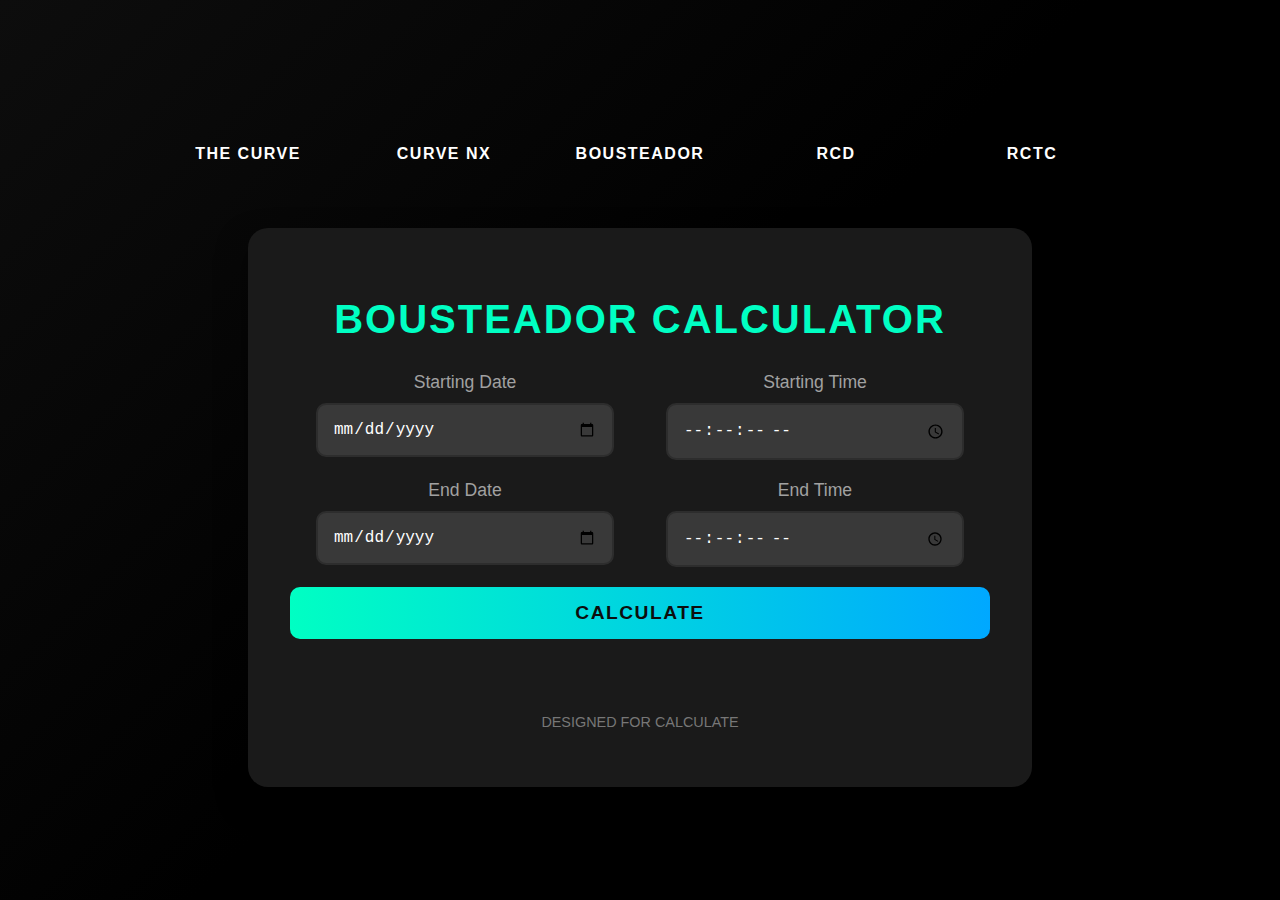
==== security.html @ 14ae8810 "Update security.html" ====
<!DOCTYPE html>
<html lang="en">
<head>
  <meta charset="UTF-8">
  <meta name="viewport" content="width=device-width, initial-scale=1.0">
  <title>Bousteador Rate Calculator</title>
  <style>
    /* Universal Styles */
/* Universal Styles */
body {
  font-family: 'Roboto', sans-serif;
  margin: 0;
  padding: 0;
  background: linear-gradient(135deg, #0d0d0d, #000000, #000000); /* 3-color gradient */
  color: #ffffff; /* light mint green for text */
  display: flex;
  justify-content: center;
  align-items: center;
  min-height: 100vh;
  overflow-x: hidden;
  flex-direction: column; /* Ensures content is stacked vertically */
}

/* Top Buttons */
.top-buttons {
  display: flex;
  justify-content: center;
  width: 100%;
  margin-bottom: 20px;
  position: relative;
  top: 0;
  flex-wrap: wrap; /* Ensures buttons wrap on smaller screens */
  padding: 10px;
}

.top-btn {
  padding: 12px 20px;
  font-size: 1rem; /* Adjust font size for mobile */
  font-weight: bold;
  width: 180px; /* Adjust width for mobile */
  margin: 8px;
  color: #ffffff;
  background: #00000000;
  border: 2px solid #00000000;
  border-radius: 10px;
  cursor: pointer;
  transition: all 0.3s ease;
}

.top-btn:hover {
  background: #0365ba00;
  text-decoration: underline;
  text-decoration-color: black;
  text-underline-offset: 30px;
}

 /* Main Container */
 .container {
  width: 700px;
  padding: 40px;
  background: #1a1a1a; /* slightly lighter grey container */
  border-radius: 20px;
  border: 2px solid #1db95400; /* green border */
  box-shadow: 0 15px 30px rgba(0, 0, 0, 0.5); /* green glow shadow */
  display: flex;
  flex-direction: column;
  align-items: center;
  text-align: center;
  margin-top: 1%; /* Adjust for top button space */
}

/* Heading */
h1 {
  font-size: 2.5rem;
  color: #00ffc3; /* green for freshness */
  font-weight: 700;
  margin-bottom: 30px;
  text-transform: uppercase;
  letter-spacing: 2px;
}

/* Form Layout */
.form-row {
  display: flex;
  justify-content: space-between;
  width: 100%;
  margin-bottom: 20px;
}

.form-group {
  flex: 1;
  margin: 0 10px;
}

label {
  font-size: 1.1rem;
  color: #a1a1a1; /* soft light green */
  display: block;
  margin-bottom: 10px;
}

input {
  width: 80%;
  padding: 15px;
  font-size: 1rem;
  border: 2px solid #2d2d2d; /* green border */
  border-radius: 10px;
  background: #393939; /* dark background for inputs */
  color: #fff;
  transition: all 0.3s ease;
}

input:focus {
  outline: none;
  border-color: #00ffc3; /* blue focus border */
  box-shadow: 0 0 10px rgba(0, 255, 195, 0.5); /* blue glow */
}

button {
  width: 100%;
  padding: 15px;
  font-size: 1.2rem;
  font-weight: bold;
  color: #0d0d0d;
  background: linear-gradient(90deg, #00ffc3, #00a8ff); /* green to blue gradient */
  border: none;
  border-radius: 10px;
  cursor: pointer;
  text-transform: uppercase;
  letter-spacing: 1.5px;
  transition: all 0.3s ease;
}

button:hover {
  background: linear-gradient(90deg, #00a8ff, #00ffc3); /* swapped gradient */
  transform: scale(1.03);
}

/* Output Section */
.output-section {
  margin-top: 30px;
  width: 100%;
  text-align: left;
}

.output, .output2 {
  font-size: 1.5rem;
  font-weight: bold;
  color: #00ffc3;
  margin: 15px 0;
  text-align: center;
  text-transform: uppercase;
}

.footer {
  margin-top: 30px;
  font-size: 0.9rem;
  color: #777;
  text-transform: uppercase;
}

/* Responsiveness */
@media (max-width: 768px) {
  .container {
    padding: 20px;
    width: 90%; /* Adjust for mobile */
  }

  h1 {
    font-size: 1.8rem; /* Adjust heading size */
  }

  .form-row {
    flex-direction: column; /* Stack form fields */
  }

  .form-group {
    margin: 0 0 20px 0; /* Adjust spacing */
  }

  input, button {
    font-size: 1rem;
    padding: 12px;
  }

  .output, .output2 {
    font-size: 1.2rem;
    margin: 10px 0;
  }

  .top-buttons {
    position: relative; /* Reset any fixed positioning */
    margin-top: 20px; /* Move buttons down */
  }

  .top-btn {
    width: 100%; /* Full width buttons */
    font-size: 1rem;
  }
}

  </style>
  
  <body>
    <!-- Top Buttons Section outside the container -->
    <div class="top-buttons">
      <button class="top-btn" onclick="window.location.href='https://khaikarak7.github.io/TheCurveCalculator/html'">The Curve</button>
      <button class="top-btn" onclick="window.location.href='https://khaikarak7.github.io/CurveNx/Curvenx'">Curve Nx</button>
      <button class="top-btn" onclick="window.location.href='https://khaikarak7.github.io/BousteadorRateCalculator/security.html'">Bousteador</button>
      <button class="top-btn" onclick="window.location.href='https://khaikarak7.github.io/BousteadorRateCalculator/security.html'">RCD</button>
      <button class="top-btn" onclick="window.location.href='https://khaikarak7.github.io/RCTCcalculator/RCTC'">RCTC</button>


    </div>
  
    <div class="container">
      <h1>Bousteador Calculator</h1>
  
      <!-- Form Row: Starting Date/Time -->
      <div class="form-row">
        <div class="form-group">
          <label for="start-date">Starting Date</label>
          <input type="date" id="start-date">
        </div>
        <div class="form-group">
          <label for="start-time">Starting Time</label>
          <input type="time" id="start-time" step="1">
        </div>
      </div>
  
      <!-- Form Row: Ending Date/Time -->
      <div class="form-row">
        <div class="form-group">
          <label for="end-date">End Date</label>
          <input type="date" id="end-date">
        </div>
        <div class="form-group">
          <label for="end-time">End Time</label>
          <input type="time" id="end-time" step="1">
        </div>
      </div>
  
      <!-- Calculate Button -->
      <button id="calculate-btn">Calculate</button>
  
      <!-- Output Section -->
      <div class="output-section">
        <div class="output2" id="duration"><span id="duration-value"></span></div>
        <div class="output" id="total-price"> <span id="total-price-value"></span></div>
        <div class="output" id="total-count"> <span id="total-count-value"></span></div>
      </div>
  
      <p class="footer">Designed for Calculate</p>
    </div>
  

  
    <script>
      
     document.getElementById("calculate-btn").addEventListener("click", () => {
    calculateDuration();
    calculateParkingFee();
  });
  
  // Fungsi untuk mengira durasi
  function calculateDuration() {
    const startDate = document.getElementById("start-date").value;
    const startTime = document.getElementById("start-time").value;
    const endDate = document.getElementById("end-date").value;
    const endTime = document.getElementById("end-time").value;
  
    if (!startDate || !startTime || !endDate || !endTime) {
      alert("Harap isi semua tarikh dan waktu dengan betul!");
      return;
    }
  
    const startDateTime = new Date(`${startDate}T${startTime}`);
    const endDateTime = new Date(`${endDate}T${endTime}`);
  
    if (endDateTime <= startDateTime) {
      alert("Waktu tamat mesti selepas waktu mula!");
      return;
    }
  
    const durationMillis = endDateTime - startDateTime;
    const hours = Math.floor(durationMillis / (1000 * 60 * 60));
    const minutes = Math.floor((durationMillis % (1000 * 60 * 60)) / (1000 * 60));
    const seconds = Math.floor((durationMillis % (1000 * 60)) / 1000);
  
    document.getElementById("duration").textContent = `${hours} jam ${minutes} minit ${seconds} saat`;
  }
  
  // Fungsi untuk mengira yuran parkir
  function calculateParkingFee() {
    const startDate = document.getElementById("start-date").value;
    const startTime = document.getElementById("start-time").value;
    const endDate = document.getElementById("end-date").value;
    const endTime = document.getElementById("end-time").value;
  
    if (!startDate || !startTime || !endDate || !endTime) {
      alert("Harap isi semua tarikh dan waktu dengan betul!");
      return;
    }
  
    const startDateTime = new Date(`${startDate}T${startTime}`);
    const endDateTime = new Date(`${endDate}T${endTime}`);
  
    if (endDateTime <= startDateTime) {
      alert("Waktu tamat mesti selepas waktu mula!");
      return;
    }
  
    const durationMillis = endDateTime - startDateTime;
    const gracePeriodMillis = 15 * 60 * 1000; // 15 minit dalam milisaat
  
    // Jika dalam masa Grace Period, yuran adalah percuma
    if (durationMillis <= gracePeriodMillis) {
      document.getElementById("total-price").textContent = "Jumlah Harga: RM0.00 (15 minit pertama percuma)";
      return;
    }
  
    let totalPrice = 0;
    let currentDate = new Date(startDateTime);
  
    while (currentDate < endDateTime) {
      const nextMidnight = new Date(
        currentDate.getFullYear(),
        currentDate.getMonth(),
        currentDate.getDate() + 1,
        0,
        0,
        0
      );
      const segmentEndTime = nextMidnight > endDateTime ? endDateTime : nextMidnight;
      const segmentHours = Math.ceil((segmentEndTime - currentDate) / (1000 * 60 * 60));
  
      const currentDay = currentDate.toLocaleString("en-US", { weekday: "long" }).toUpperCase();
  
      if (["SATURDAY", "SUNDAY"].includes(currentDay)) {
        totalPrice += 3; // RM3 untuk maksimum sehari
      } else {
        const segmentPrice = calculateWeekdayRate(segmentHours);
        totalPrice += Math.min(segmentPrice, 32); // Maksimum RM32 sehari
      }
  
      currentDate = nextMidnight;
    }
  
    document.getElementById("total-price").textContent = `Jumlah Harga: RM${totalPrice.toFixed(2)}`;
  }
  
  // Fungsi pembantu untuk tarif hari kerja
  function calculateWeekdayRate(hours) {
    let price = 0;
    if (hours >= 1) {
      price += 3; // RM3 untuk jam pertama
      if (hours > 1 && hours <= 7) {
        price += (hours - 1) * 2;
      } else if (hours > 7) {
        price += 6 * 2; // RM12 untuk jam 2 hingga 7
        price += (hours - 7); // RM1 untuk jam selepas 7
      }
    }
    return price;
  }
  
  function redirectAndClose(url) {
        window.open(url, '_self'); // Navigate in same tab
        window.close(); // Try to close the current tab (may not work due to browser restrictions)
      }
  
      
    </script>
  </body>
  </html>
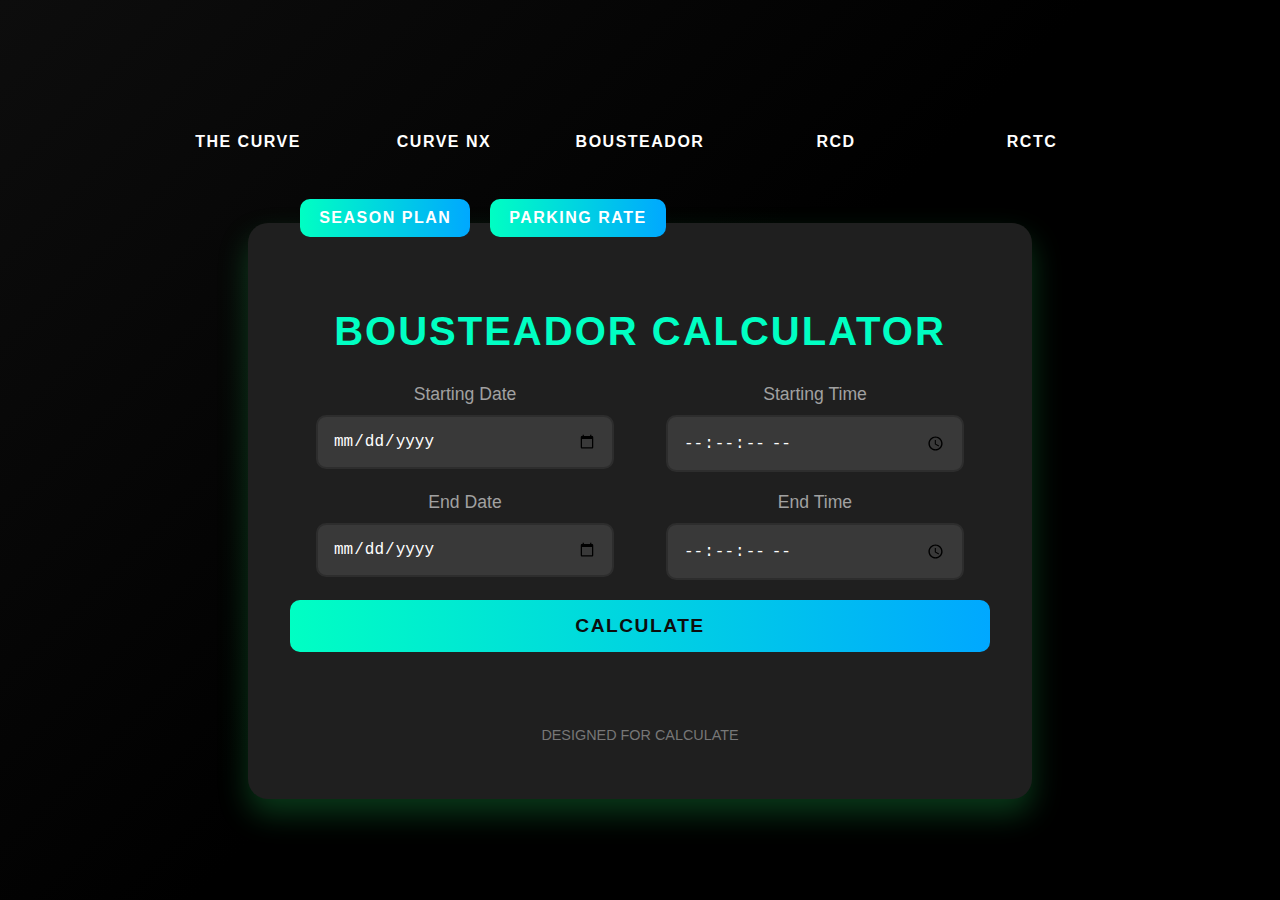
==== commit 603501bf: "Update security.html" ====
--- a/security.html
+++ b/security.html
@@ -20,7 +20,108 @@
   overflow-x: hidden;
   flex-direction: column; /* Ensures content is stacked vertically */
 }
-
+/* Popup Style */
+.popup-modal {
+  display: none;
+  position: fixed;
+  z-index: 1;
+  left: 0;
+  top: 0;
+  width: 100%;
+  height: 100%;
+  background-color: rgba(0, 0, 0, 0.708);
+  overflow-x: auto;
+  z-index: 9999;
+  justify-content: center;      /* Center secara horizontal */
+  align-items: center;          /* Center secara vertikal */
+  
+  
+}
+
+.popup-content {
+  background-color: #1E3A8A;
+  margin: 5% auto;
+  padding: 10px;
+  padding-left: 3%;
+  padding-right: 34px;
+  border-radius: 20px;
+  width: 80%;
+  max-width: 700px;
+  position: fixed;
+  left: 50%;
+  top: 50%;
+  transform: translate(-50%, -50%);
+  max-height: 80vh;
+  overflow: auto; /* Boleh scroll jika kandungan lebih tinggi */
+  display: flex;
+  justify-content: center;
+  align-items: center;
+  height: 100vh; /* Pastikan tinggi penuh */
+}
+
+/* Hide scrollbar but still allow scrolling */
+.popup-content::-webkit-scrollbar {
+  display: none; /* Hide scrollbar */
+}
+
+.popup-content {
+  -ms-overflow-style: none;  /* Internet Explorer 10+ */
+  scrollbar-width: none;      /* Firefox */
+}
+
+
+.popup-content img {
+
+  width: 55vw;
+  height: auto;
+  object-fit: cover;
+  border-radius: 15px;
+  display: block;
+  margin-top: 450px;
+  
+
+}
+
+@media only screen and (max-width: 768px) {
+  .popup-content {
+    position: fixed;
+    top: 50%;
+    left: 50%;
+    transform: translate(-50%, -50%);
+    display: flex;
+    justify-content: center;
+    align-items: center;
+    background: none;
+    padding: 0;
+    margin: 0;
+    width: 100vw;
+    height: 100vh;
+    border-radius: 0;
+    z-index: 999; /* optional, kalau perlu naikkan atas */
+  }
+
+  .popup-content img {
+    width: 92vw;
+    height: 92vh;
+    object-fit: contain;
+    margin-top: 50px;
+  }
+
+  .close-btn {
+    position: absolute;
+    top: -10px !important;
+    right: 50px !important;
+    background: rgba(0, 0, 0, 0);
+    color: white;
+    font-size: 24px;
+    border: none;
+    border-radius: 50%;
+    width: 40px;
+    height: 40px;
+    cursor: pointer;
+    z-index: 9999;
+  }
+}
 /* Top Buttons */
 .top-buttons {
   display: flex;
@@ -54,19 +155,80 @@
   text-underline-offset: 30px;
 }
 
+.side-buttons {
+  position: relative;
+  top: -80px; /* Jarak dari atas */
+  left: -340px; /* Jarak dari kiri */
+  display: inline-block;
+  
+}
+
+.side-btn,
+.side-btn2 {
+  position: absolute;
+  font-size: 16px; /* contoh saiz font, boleh ubah */
+  font-weight: bold;
+  background-color: #000;
+  color: #fff;
+  border: none;
+  border-radius: 10px;
+  padding: 0.65em 1.2em; /* ✅ ikut saiz font dengan sempurna */
+  white-space: nowrap;
+  cursor: pointer;
+  transition: 0.3s;
+  width: auto;
+  height: auto;
+  
+}
+.side-btn {
+  z-index: 2; /* atas */
+}
+
+.side-btn2 {
+  z-index: 1; /* bawah */
+  background-color: #000000; /* lebih gelap sikit untuk efek 'wrap belakang' */
+  left: 190px; /* 👈 gerak sikit ke kanan */
+}
+
+
+
+.side-btn:hover {
+  background-color: #0090cc;
+  color: white;
+}
+
+@media (max-width: 768px) {
+  .side-buttons {
+    top: -50px;
+    left: -50px; /* Adjusted for smaller screens */
+  }
+
+  .side-btn,
+  .side-btn2 {
+    font-size: 14px; /* Smaller text for mobile */
+    padding: 0.5em 1em; /* Less padding */
+    left: -130px;
+  }
+
+  .side-btn2 {
+    left: 30px;  /* Slight shift to right */
+    
+  }
+}
+
  /* Main Container */
  .container {
   width: 700px;
-  padding: 40px;
-  background: #1a1a1a; /* slightly lighter grey container */
+  padding: 40px; /* top right bottom left */
+  background: #1f1f1f; /* slightly lighter grey container */
   border-radius: 20px;
   border: 2px solid #1db95400; /* green border */
-  box-shadow: 0 15px 30px rgba(0, 0, 0, 0.5); /* green glow shadow */
+  box-shadow: 0 15px 30px rgba(29, 185, 84, 0.3); /* green glow shadow */
   display: flex;
   flex-direction: column;
   align-items: center;
   text-align: center;
-  margin-top: 1%; /* Adjust for top button space */
+  margin-top: 20px; /* Adjust for top button space */
 }
 
 /* Heading */
@@ -205,15 +367,42 @@
     <!-- Top Buttons Section outside the container -->
     <div class="top-buttons">
       <button class="top-btn" onclick="window.location.href='https://khaikarak7.github.io/TheCurveCalculator/html'">The Curve</button>
-      <button class="top-btn" onclick="window.location.href='https://khaikarak7.github.io/CurveNx/Curvenx'">Curve Nx</button>
+      <button class="top-btn" onclick="window.location.href='https://khaikarak7.github.io/CurveNx/'">Curve Nx</button>
       <button class="top-btn" onclick="window.location.href='https://khaikarak7.github.io/BousteadorRateCalculator/security.html'">Bousteador</button>
-      <button class="top-btn" onclick="window.location.href='https://khaikarak7.github.io/BousteadorRateCalculator/security.html'">RCD</button>
-      <button class="top-btn" onclick="window.location.href='https://khaikarak7.github.io/RCTCcalculator/RCTC'">RCTC</button>
+      <button class="top-btn" onclick="window.location.href='https://khaikarak7.github.io/RCDCalculator/'">RCD</button>
+      <button class="top-btn" onclick="window.location.href='https://khaikarak7.github.io/RCTCcalculator/'">RCTC</button>
 
 
     </div>
   
     <div class="container">
+
+      <div class="custom-layout">
+        <div class="main-wrapper">
+          <div class="side-buttons">
+            <button class="side-btn">Season Plan</button>
+            <button class="side-btn2" id="openPopup">Parking Rate</button>
+          </div>
+      
+          <!-- First Popup Modal -->
+          <div id="popupModal1" class="popup-modal">
+            <div class="popup-content">
+              <span class="close-btn">&times;</span>
+              <img src="BousteadorRate.png" alt="Parking Rate">
+            </div>
+          </div>
+      
+          <!-- Second Popup Modal -->
+          <div id="popupModal2" class="popup-modal">
+            <div class="popup-content">
+              <span class="close-btn">&times;</span>
+              <img src="BousteadorRate.png" alt="Parking Rate">
+            </div>
+          </div>
+        </div>
+      </div>
+
+
       <h1>Bousteador Calculator</h1>
   
       <!-- Form Row: Starting Date/Time -->
@@ -369,7 +558,39 @@
         window.close(); // Try to close the current tab (may not work due to browser restrictions)
       }
   
-      
+      // Get elements for modals and buttons
+    const popup1 = document.getElementById('popupModal1');
+    const popup2 = document.getElementById('popupModal2');
+    const openBtn1 = document.querySelector('.side-btn'); // Button for popupModal1
+    const openBtn2 = document.getElementById('openPopup'); // Button for popupModal2
+    const closeBtns = document.querySelectorAll('.close-btn');
+    
+    // Event listener for opening popupModal1
+    openBtn1.addEventListener('click', () => {
+      popup1.style.display = 'block'; // Show first popup
+    });
+    
+    // Event listener for opening popupModal2
+    openBtn2.addEventListener('click', () => {
+      popup2.style.display = 'block'; // Show second popup
+    });
+    
+    // Event listener for closing modals
+    closeBtns.forEach(closeBtn => {
+      closeBtn.addEventListener('click', () => {
+        popup1.style.display = 'none';
+        popup2.style.display = 'none';
+      });
+    });
+    
+    // Close modals if clicked outside
+    window.addEventListener('click', (e) => {
+      if (e.target === popup1) {
+        popup1.style.display = 'none';
+      } else if (e.target === popup2) {
+        popup2.style.display = 'none';
+      }
+    });
     </script>
   </body>
   </html>
